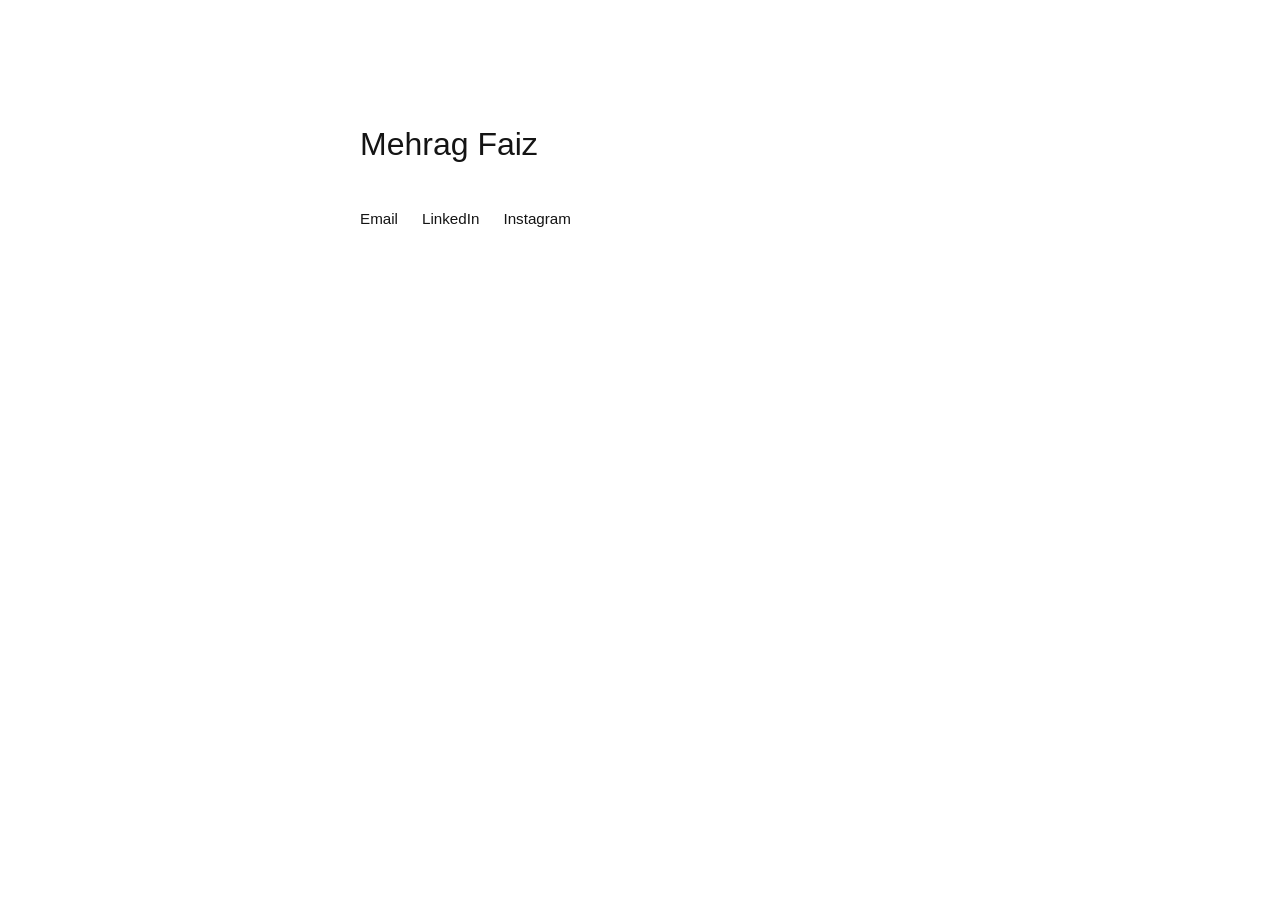
==== index.html @ eefb8c2d "Move project to organized folder structure" ====
<!DOCTYPE html>
<html lang="en">
<head>
    <meta charset="UTF-8">
    <meta name="viewport" content="width=device-width, initial-scale=1.0">
    <meta name="description" content="Mehrag Faiz">
    <title>Mehrag Faiz</title>
    <link rel="stylesheet" href="style.css">
</head>
<body>
    <div class="container">
        <h1>Mehrag Faiz</h1>

        <div class="links">
            <a href="mailto:faiz.mehrag@gmail.com">Email</a>
            <a href="https://www.linkedin.com/in/mehrag-faiz/" target="_blank">LinkedIn</a>
            <a href="https://www.instagram.com/mhrgfz/" target="_blank">Instagram</a>
        </div>
    </div>
</body>
</html>
---- style.css ----
* {
    margin: 0;
    padding: 0;
    box-sizing: border-box;
}

body {
    font-family: -apple-system, BlinkMacSystemFont, 'Segoe UI', sans-serif;
    background: #fff;
    color: #141414;
    line-height: 1.5;
    -webkit-font-smoothing: antialiased;
}

.container {
    max-width: 600px;
    margin: 0 auto;
    padding: 120px 20px;
    min-height: 100vh;
}

h1 {
    font-size: 2rem;
    font-weight: 500;
    margin-bottom: 40px;
}

.links {
    display: flex;
    gap: 24px;
}

.links a {
    color: #141414;
    text-decoration: none;
    font-size: 0.95rem;
    transition: opacity 0.2s;
}

.links a:hover {
    opacity: 0.6;
}

@media (max-width: 640px) {
    .container {
        padding: 80px 20px;
    }

    h1 {
        font-size: 1.75rem;
    }

    .links {
        flex-direction: column;
        gap: 16px;
    }
}
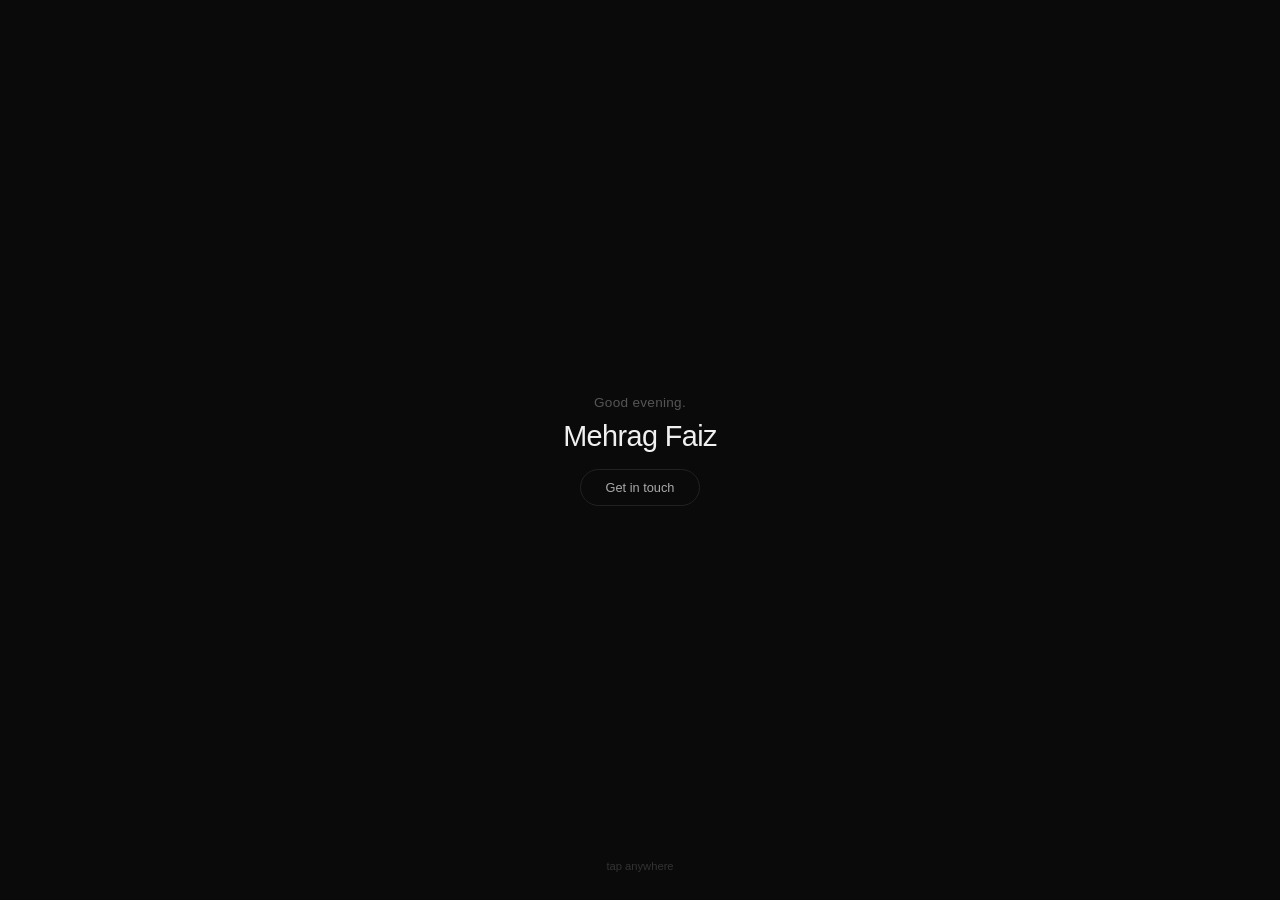
==== commit 38faa9c3: "Replace main landing page with new dark minimal design Co-Authored-By: Claude Opus 4.6 <noreply@anth" ====
--- a/index.html
+++ b/index.html
@@ -4,18 +4,188 @@
     <meta charset="UTF-8">
     <meta name="viewport" content="width=device-width, initial-scale=1.0">
     <meta name="description" content="Mehrag Faiz">
+    <meta name="theme-color" content="#0a0a0a">
     <title>Mehrag Faiz</title>
-    <link rel="stylesheet" href="style.css">
+    <style>
+        * { margin: 0; padding: 0; box-sizing: border-box; }
+
+        body {
+            font-family: -apple-system, BlinkMacSystemFont, 'Segoe UI', sans-serif;
+            background: #0a0a0a;
+            color: #f0f0f0;
+            -webkit-font-smoothing: antialiased;
+            -webkit-tap-highlight-color: transparent;
+            overflow: hidden;
+            height: 100dvh;
+        }
+
+        canvas {
+            position: fixed;
+            top: 0;
+            left: 0;
+            z-index: 0;
+        }
+
+        .content {
+            position: relative;
+            z-index: 1;
+            display: flex;
+            flex-direction: column;
+            align-items: center;
+            justify-content: center;
+            height: 100dvh;
+            gap: 10px;
+            user-select: none;
+        }
+
+        .greeting {
+            font-size: 0.85rem;
+            color: #555;
+            letter-spacing: 0.02em;
+            opacity: 0;
+            animation: fadeIn 0.8s ease 0.3s forwards;
+        }
+
+        h1 {
+            font-size: 1.8rem;
+            font-weight: 500;
+            letter-spacing: -0.02em;
+            opacity: 0;
+            animation: fadeIn 0.8s ease 0.1s forwards;
+        }
+
+        @keyframes fadeIn {
+            to { opacity: 1; }
+        }
+
+        .hint {
+            position: fixed;
+            bottom: 28px;
+            left: 0;
+            right: 0;
+            text-align: center;
+            font-size: 0.7rem;
+            color: #333;
+            opacity: 0;
+            animation: fadeIn 1s ease 1.5s forwards;
+        }
+
+        a.email {
+            display: inline-block;
+            color: #aaa;
+            text-decoration: none;
+            font-size: 0.8rem;
+            padding: 10px 24px;
+            border: 1px solid #222;
+            border-radius: 100px;
+            opacity: 0;
+            animation: fadeIn 0.8s ease 0.5s forwards;
+            transition: all 0.4s cubic-bezier(0.16, 1, 0.3, 1);
+            margin-top: 6px;
+            background: transparent;
+            position: relative;
+            overflow: hidden;
+        }
+
+        a.email::before {
+            content: '';
+            position: absolute;
+            inset: 0;
+            border-radius: 100px;
+            background: linear-gradient(135deg, rgba(255,255,255,0.06), transparent);
+            opacity: 0;
+            transition: opacity 0.4s;
+        }
+
+        a.email:hover, a.email:active {
+            color: #fff;
+            border-color: #444;
+            transform: scale(1.05);
+            box-shadow: 0 0 20px rgba(255, 255, 255, 0.05);
+        }
+
+        a.email:hover::before, a.email:active::before {
+            opacity: 1;
+        }
+    </style>
 </head>
 <body>
-    <div class="container">
+    <canvas id="c"></canvas>
+    <div class="content">
+        <p class="greeting" id="greeting"></p>
         <h1>Mehrag Faiz</h1>
+        <a class="email" href="mailto:faiz.mehrag@gmail.com">Get in touch</a>
+    </div>
+    <p class="hint">tap anywhere</p>
 
-        <div class="links">
-            <a href="mailto:faiz.mehrag@gmail.com">Email</a>
-            <a href="https://www.linkedin.com/in/mehrag-faiz/" target="_blank">LinkedIn</a>
-            <a href="https://www.instagram.com/mhrgfz/" target="_blank">Instagram</a>
-        </div>
-    </div>
+    <script>
+        // greeting
+        const h = new Date().getHours();
+        document.getElementById('greeting').textContent =
+            h < 6 ? 'Up late?' : h < 12 ? 'Good morning.' : h < 18 ? 'Good afternoon.' : 'Good evening.';
+
+        // particles
+        const canvas = document.getElementById('c');
+        const ctx = canvas.getContext('2d');
+        let W, H;
+        const particles = [];
+
+        function resize() {
+            W = canvas.width = innerWidth;
+            H = canvas.height = innerHeight;
+        }
+        resize();
+        addEventListener('resize', resize);
+
+        class Particle {
+            constructor(x, y) {
+                this.x = x;
+                this.y = y;
+                const angle = Math.random() * Math.PI * 2;
+                const speed = Math.random() * 3 + 1;
+                this.vx = Math.cos(angle) * speed;
+                this.vy = Math.sin(angle) * speed;
+                this.life = 1;
+                this.decay = Math.random() * 0.015 + 0.008;
+                this.size = Math.random() * 2.5 + 0.5;
+            }
+            update() {
+                this.x += this.vx;
+                this.y += this.vy;
+                this.vx *= 0.98;
+                this.vy *= 0.98;
+                this.life -= this.decay;
+            }
+            draw() {
+                ctx.beginPath();
+                ctx.arc(this.x, this.y, this.size, 0, Math.PI * 2);
+                ctx.fillStyle = `rgba(255, 255, 255, ${this.life * 0.4})`;
+                ctx.fill();
+            }
+        }
+
+        function burst(x, y) {
+            for (let i = 0; i < 30; i++) {
+                particles.push(new Particle(x, y));
+            }
+        }
+
+        function loop() {
+            ctx.clearRect(0, 0, W, H);
+            for (let i = particles.length - 1; i >= 0; i--) {
+                particles[i].update();
+                particles[i].draw();
+                if (particles[i].life <= 0) particles.splice(i, 1);
+            }
+            requestAnimationFrame(loop);
+        }
+        loop();
+
+        // interaction
+        addEventListener('click', e => burst(e.clientX, e.clientY));
+        addEventListener('touchstart', e => {
+            for (const t of e.touches) burst(t.clientX, t.clientY);
+        }, { passive: true });
+    </script>
 </body>
 </html>
